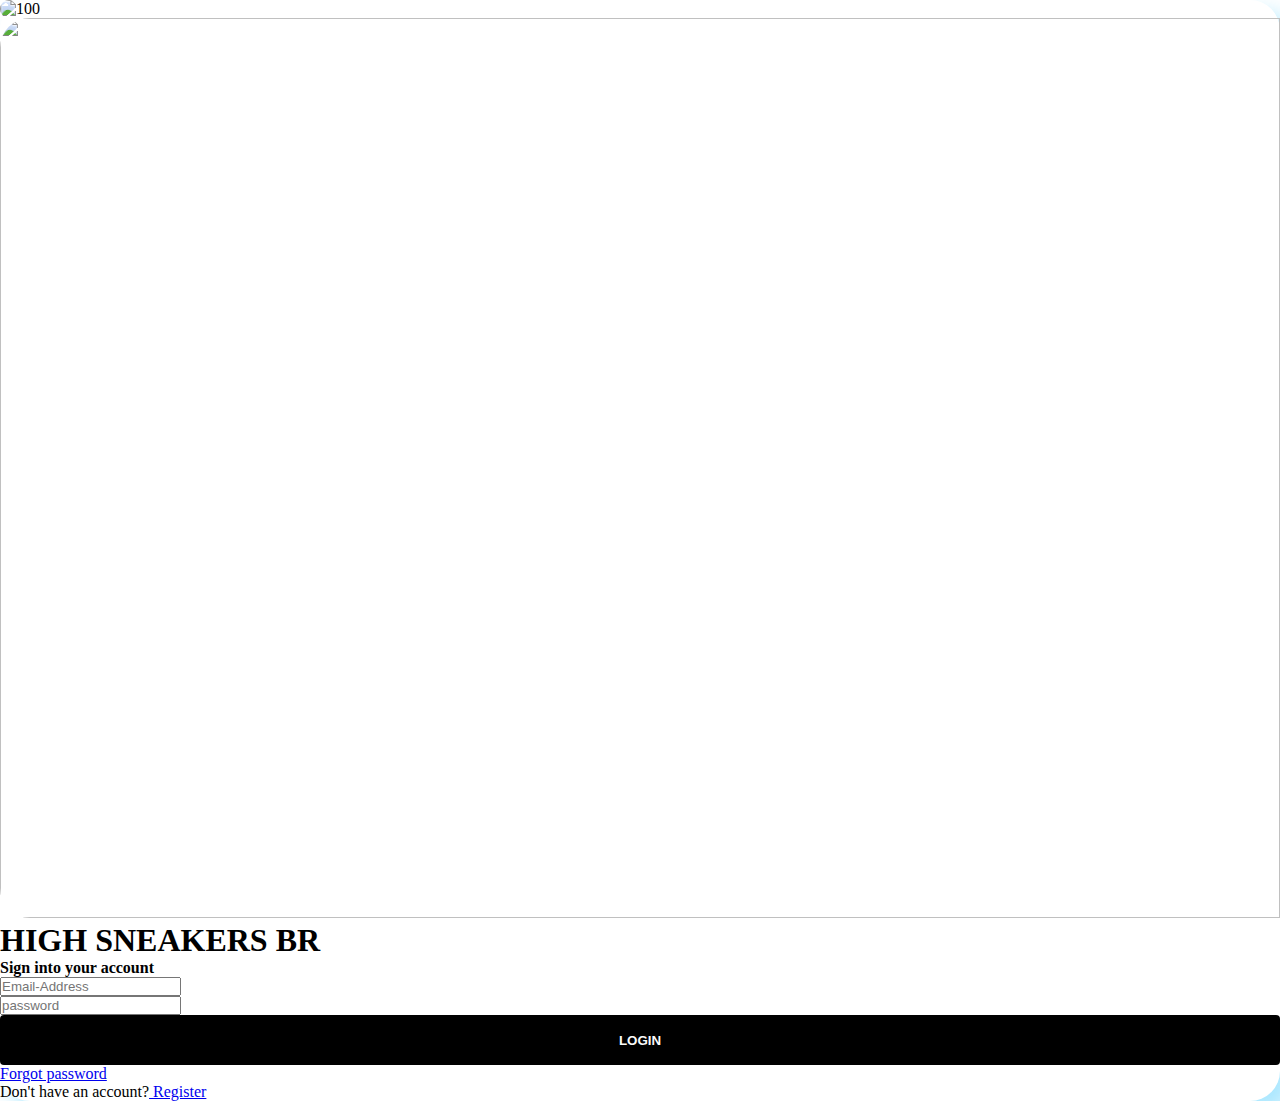
==== login.html @ d65fafc3 "Pagina do login" ====
<!doctype html>
<html lang="en">
  <head>
    <!-- Required meta tags -->
    <meta charset="utf-8">
    <meta name="viewport" content="width=device-width, initial-scale=1">
    <link rel="stylesheet" href="style.css">
    <link rel="apple-touch-icon" sizes="180x180" href="/apple-touch-icon.png">
    <link rel="icon" type="image/png" sizes="32x32" href="/favicon-32x32.png">
    <link rel="icon" type="image/png" sizes="16x16" href="/favicon-16x16.png">
    <link rel="manifest" href="/site.webmanifest">
    <!-- Bootstrap CSS -->
    <link href="https://cdn.jsdelivr.net/npm/bootstrap@5.1.3/dist/css/bootstrap.min.css" rel="stylesheet" integrity="sha384-1BmE4kWBq78iYhFldvKuhfTAU6auU8tT94WrHftjDbrCEXSU1oBoqyl2QvZ6jIW3" crossorigin="anonymous">

    <title>LOGIN HIGH SNEARKERS BR</title>
    <style>

        *{
            padding: 0px;
            margin: 0px;
            box-sizing: border-box;
        }
        body{
            background-color: white;
        }  

        .row{
            background-color: rgb(255, 255, 255);
            border-radius: 30px;
            box-shadow: 15px 15px 25px rgba(149, 225, 255, 0.808);
        }
        img{
            width: 100vw;
            height: 100vh;
            border-top-left-radius: 30px;
            border-bottom-left-radius: 30px;
        }
        .btn1{

            border: none;
            outline: none;
            height: 50px;
            width: 100%;
            background-color: black;
            color: rgb(250, 250, 250);
            border-radius: 4px;
            font-weight: bold;
        }
        .btn1:hover{

            background-color: white;
            border: 1px solid;
            color: black;

        }
       
    </style>
</head>
  <body>
        <section class="Form my-4 mx-5">
        <div class="container">
            <div class="row no gutters">
                <div class="col-lg-5">
                    <img src="images/bobv.jpg" class="img-fluid"  alt="100">
                </div>
                <div class="col-lg-7 px-5 pt-5">
                    <img src="images/high.blue.png" class="img-fluid"  alt="">
                    <h1 class="font-weight-bold py-3">HIGH SNEAKERS BR</h1>
                    <h4>Sign into your account</h4>
                  <form>
                    <div class="form-row">
                        <div class="col-lg-7">
                            <input type="email" placeholder="Email-Address" class="form-control my-3 px-4">
                        </div>
                    </div>
                    <div class="form-row">
                        <div class="col-lg-7">
                            <input type="password" placeholder="password" class="form-control my-3 px-4">
                        </div>
                    </div>
                    <div class="form-row">
                        <div class="col-lg-7">
                            <button type="button" class="btn1 mt-3 mb-5">LOGIN<a href=""></a></button>
                        </div>
                    </div>
                    <a href="#">Forgot password</a>
                    <p>Don't have an account?<a href="#"> Register</a></p>
                  </form>
                </div>
            </div>
        </div>
    </section>
</div>

    <!-- Option 1: Bootstrap Bundle with Popper -->
    <script src="https://cdn.jsdelivr.net/npm/bootstrap@5.1.3/dist/js/bootstrap.bundle.min.js" integrity="sha384-ka7Sk0Gln4gmtz2MlQnikT1wXgYsOg+OMhuP+IlRH9sENBO0LRn5q+8nbTov4+1p" crossorigin="anonymous"></script>

    <!-- Option 2: Separate Popper and Bootstrap JS -->
    <!--
    <script src="https://cdn.jsdelivr.net/npm/@popperjs/core@2.10.2/dist/umd/popper.min.js" integrity="sha384-7+zCNj/IqJ95wo16oMtfsKbZ9ccEh31eOz1HGyDuCQ6wgnyJNSYdrPa03rtR1zdB" crossorigin="anonymous"></script>
    <script src="https://cdn.jsdelivr.net/npm/bootstrap@5.1.3/dist/js/bootstrap.min.js" integrity="sha384-QJHtvGhmr9XOIpI6YVutG+2QOK9T+ZnN4kzFN1RtK3zEFEIsxhlmWl5/YESvpZ13" crossorigin="anonymous"></script>
    -->
  </body>
</html>
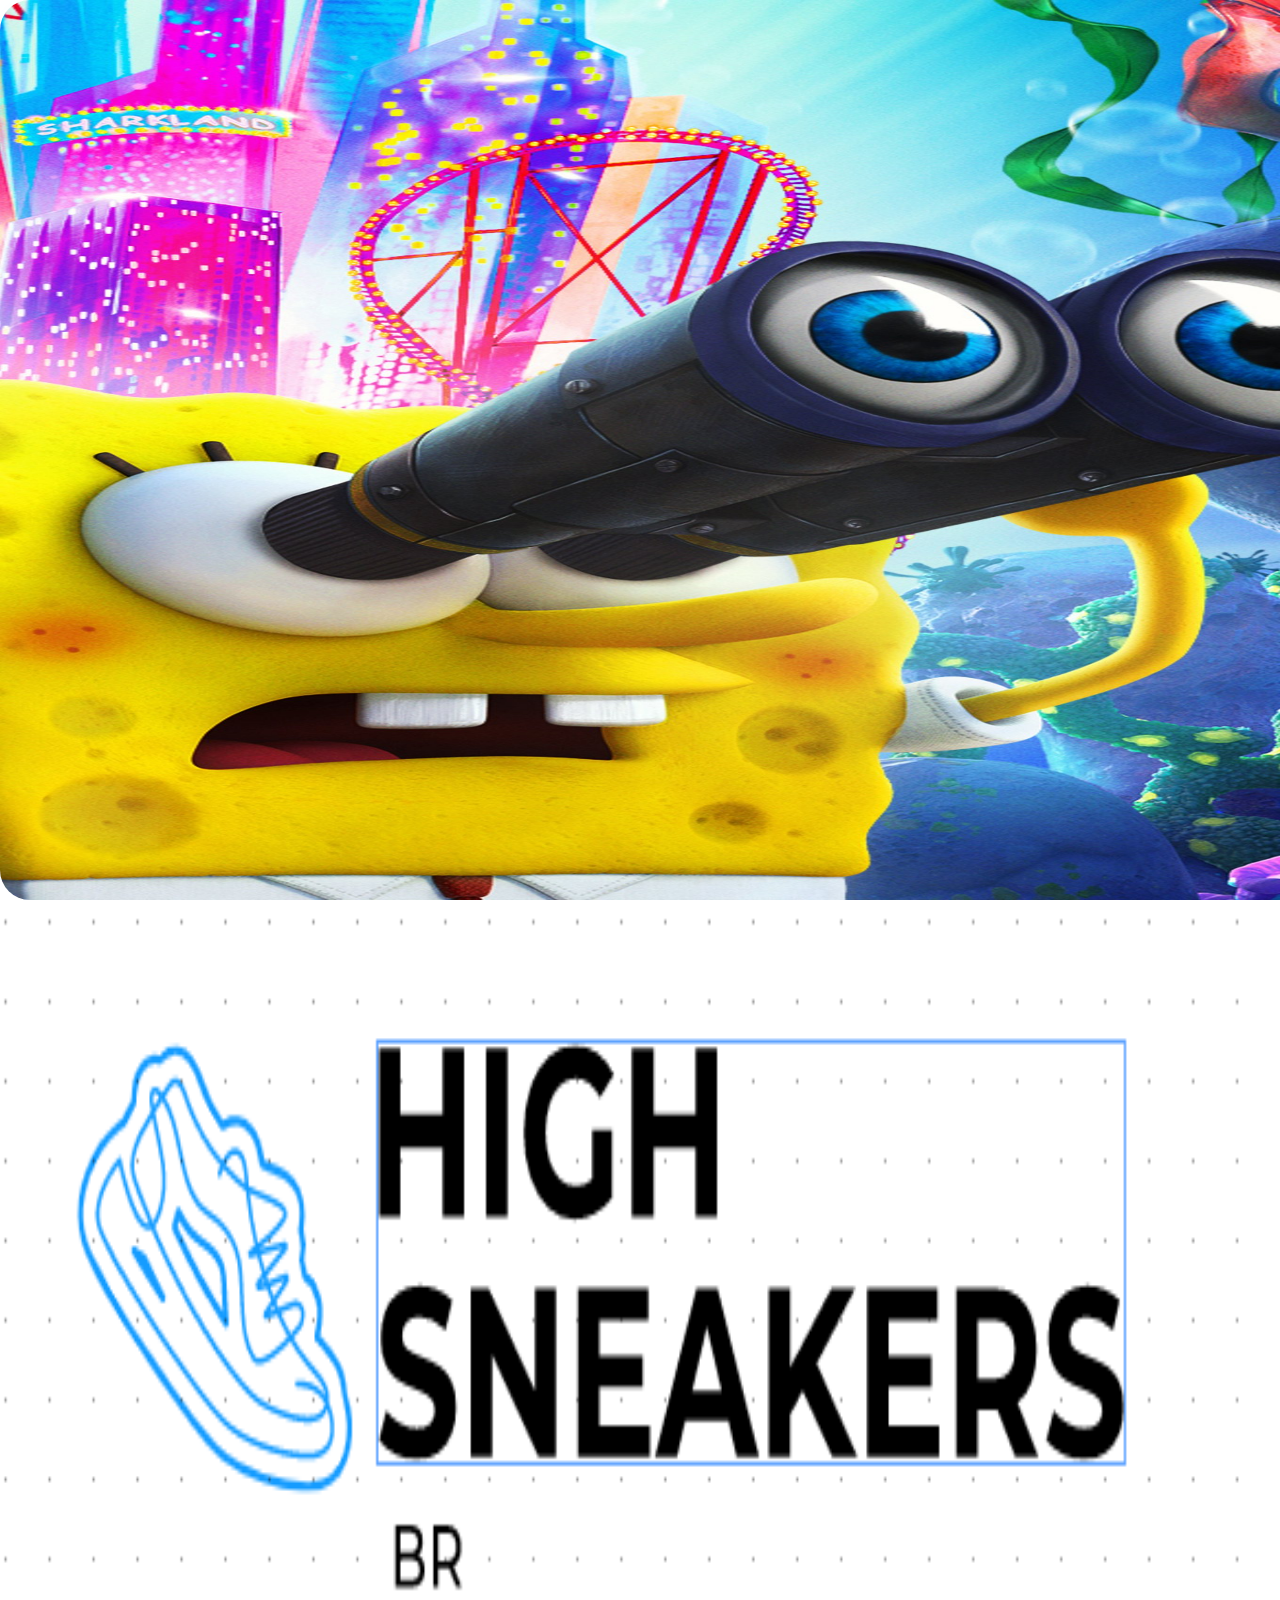
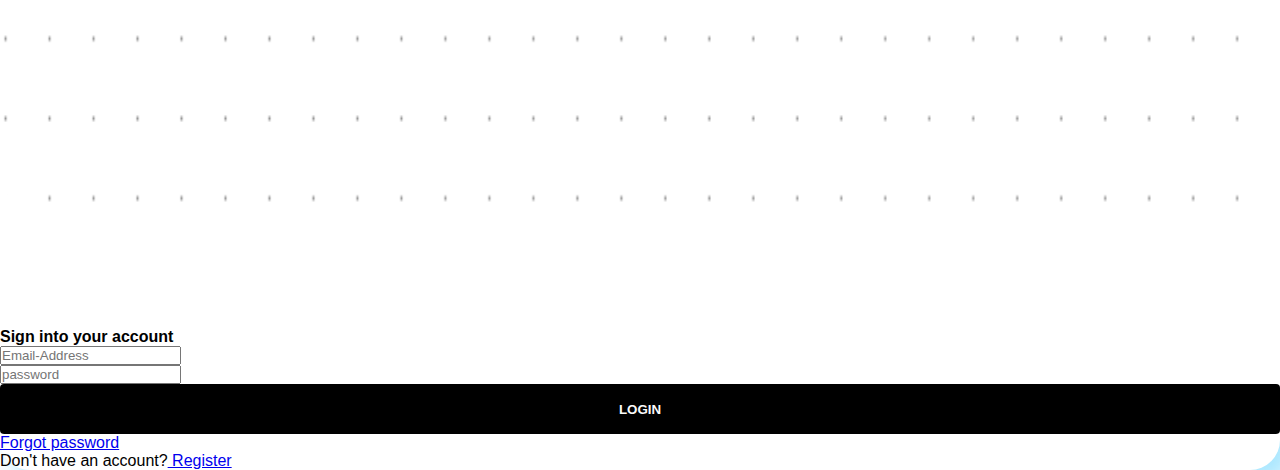
==== commit c4d61883: "Update login.html" ====
--- a/login.html
+++ b/login.html
@@ -61,10 +61,10 @@
         <div class="container">
             <div class="row no gutters">
                 <div class="col-lg-5">
-                    <img src="images/bobv.jpg" class="img-fluid"  alt="100">
+                    <img src="bobv.jpg" class="img-fluid"  alt="100">
                 </div>
                 <div class="col-lg-7 px-5 pt-5">
-                    <img src="images/high.blue.png" class="img-fluid"  alt="">
+                    <img src="high.blue.png" class="img-fluid"  alt="">
                     <h1 class="font-weight-bold py-3">HIGH SNEAKERS BR</h1>
                     <h4>Sign into your account</h4>
                   <form>
@@ -101,4 +101,4 @@
     <script src="https://cdn.jsdelivr.net/npm/bootstrap@5.1.3/dist/js/bootstrap.min.js" integrity="sha384-QJHtvGhmr9XOIpI6YVutG+2QOK9T+ZnN4kzFN1RtK3zEFEIsxhlmWl5/YESvpZ13" crossorigin="anonymous"></script>
     -->
   </body>
-</html>+</html>
--- a/style.css
+++ b/style.css
@@ -0,0 +1,199 @@
+*{
+    margin: 0;
+    padding: 0;
+    font-family: sans-serif;
+}
+
+.hero{
+
+    width: 100%;
+    height: 100vh;
+    background-image: url(images/bobesp.jpg);
+    background-size: cover;
+    background-position: center;
+    position: relative;
+    overflow: hidden;
+}
+
+.h2{
+
+    width: 100px;
+    cursor: pointer;
+}
+
+
+.navbar{
+
+    width: 85%;
+    height: 15%;
+    margin: auto;
+    display: flex;
+    align-items: center;
+    justify-content: space-between;
+
+}
+
+button{
+    color: rgb(255, 255, 255);
+    padding: 10px 25px;
+    background: transparent;
+    border: 1px solid #fff;
+    border-radius: 20px;
+    outline: none;
+    cursor: pointer;
+    text-decoration: none;
+}
+
+
+
+.content{
+
+    color: #fbfcfd;
+    position: absolute;
+    top: 50%;
+    left: 8%;
+    transform: translate(-50%);
+    z-index: 2;
+}
+
+.mat{
+
+    right: 50%;
+
+}
+
+h1{
+    color: white;
+    font-size: 80px;
+    margin: 10px 0 30px;
+    line-height: 80px;
+}
+
+h2{
+    color: white;
+}
+
+h3{
+    color: white;
+}
+
+.side-bar{
+
+    width: 50px;
+    height: 100vh;
+    background: linear-gradient(#474747, #00000010);
+    position: absolute;
+    top: 0;
+    right: 0;
+
+}
+
+.menu{
+
+    display: block;
+    width: 25px;
+    margin: 40px auto 0;
+    cursor: pointer;
+
+}
+
+.bubbles img{
+
+    width: 50px;
+    animation: bubble 7s linear infinite;
+
+}
+
+.bubbles {
+
+    width: 100%;
+    display: flex;
+    align-items: center;
+    justify-content: space-around;
+    position: absolute;
+    bottom: -70px;
+
+}
+
+@keyframes bubble{
+
+    0%{
+        transform: translateY(0);
+        opacity: 0;
+    } 
+    
+    50%{
+
+        opacity: 1;
+    }   
+    70%{
+
+        opacity: 1;
+    }    
+    
+    100%{
+        transform: translateY(-80vh);
+        opacity: 0;
+    }
+
+}
+
+.bubbles img:nth-child(1){
+    animation-delay: 2s;
+}
+.bubbles img:nth-child(2){
+    animation-delay: 1s;
+}
+.bubbles img:nth-child(3){
+    animation-delay: 3s;
+}
+.bubbles img:nth-child(4){
+    animation-delay: 4.5s;
+}
+.bubbles img:nth-child(5){
+    animation-delay: 3s;
+}
+.bubbles img:nth-child(6){
+    animation-delay: 6s;
+}
+.bubbles img:nth-child(7){
+    animation-delay: 7s;
+}
+
+@import url('https://fonts.googleapis.com/css2?family=Poppins:wght@100;200;300;400;500;600;700&display=swap');
+
+.sidebar{
+    min-width: 100vh;
+    width: 100%;
+    color: #fff;
+    position: relative;
+  
+  }
+  
+  nav{
+
+    width: 100%;
+    height: 100vh;
+    display: flex;
+    align-items: center;
+    padding: 20px 8%;
+  }
+  
+  nav ul{
+    flex: 1;
+    text-align: right;
+  }
+  
+  nav ul li{
+    display: inline-block;
+    list-style: none;
+    margin: 0 20px;
+  }
+  
+  nav ul li a{
+  
+    text-decoration: none;
+    color: #fff;
+  
+  }
+
